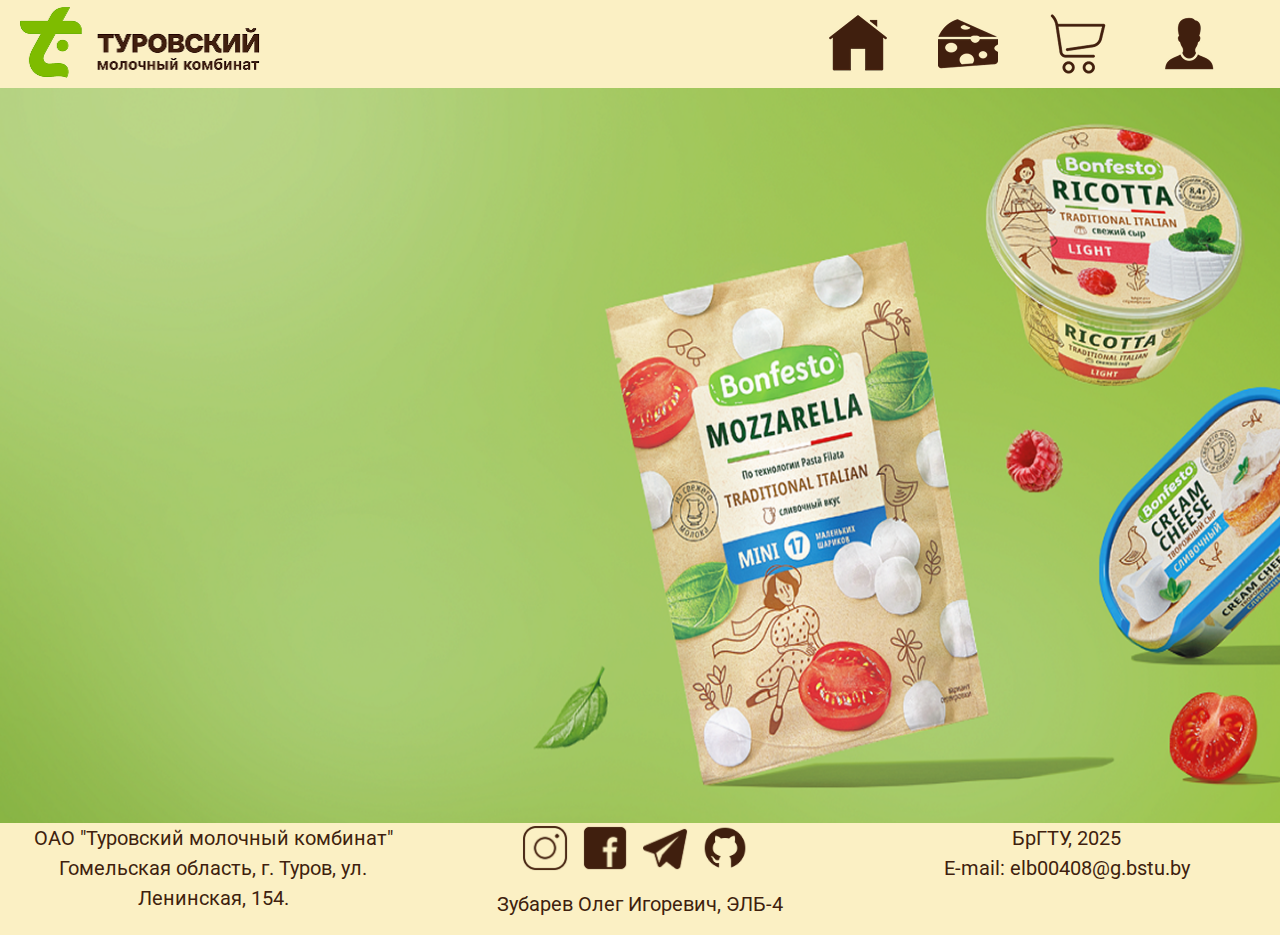
==== Вёрстка/TMK/index.html @ 8aff7058 "добавил вёрстку" ====
<!DOCTYPE html>
<html lang="ru">
<head>
    <meta charset="UTF-8">
    <meta name="viewport" content="width=device-width, initial-scale=1.0">
    <link rel="stylesheet" href="https://cdn.jsdelivr.net/npm/bootstrap@5.3.3/dist/css/bootstrap.min.css">
    <link rel="stylesheet" href="css/main.css">
    <link rel="shortcut icon" href="img/favicon.ico" type="image/x-icon">
    <link rel="preconnect" href="https://fonts.googleapis.com">
    <link rel="preconnect" href="https://fonts.gstatic.com" crossorigin>
    <link href="https://fonts.googleapis.com/css2?family=Roboto:ital,wght@0,100..900;1,100..900&display=swap" rel="stylesheet">
    <title>Интернет магазин</title>
</head>
<body>
    <div class="wrapper">
        <!--Header-->
        <header class="header">
            <div class="header-main">
                <div class="container-fluid">
                    <div class="row">
                        <div class="col-md-6">
                            <a class="navbar-brand" href="#">
                                <img src="img/logo.png" alt="Bootstrap" width="256" height="88">
                            </a>
                        </div>
                        <div class="col-md-6">
                            <div class="menu-item d-flex justify-content-end">
                                <div class="d-flex align-items-center">
                                    <ul class="menu-icons d-flex justify-content-center">
                                        <li><a href="#"><img class="menu-icons-item" src="img/home.png"></a></li>
                                        <li><a href="#"><img class="menu-icons-item" src="img/goods.png"></a></li>
                                        <li><a href="#"><img class="menu-icons-item" src="img/cart.png"></a></li>
                                        <li><a href="#"><img class="menu-icons-item" src="img/profile.png"></a></li>
                                    </ul>
                                </div>
                            </div>
                        </div>
                    </div>
                </div>
            </div>
        </header>
        <!-- #endregion -->

        <!--Content-->
        <main class="main">
            <div class="conteiner-fluid">
                <img style="width: 100%; height: 735px;" src="img/content.png">
            </div>
        </main>
        <!-- #endregion -->

        <!--Footer-->
        <footer class="footer">
            <div class="footer-main">
                <div class="container-fluid">
                    <div class="row">
                        <div class="col-md-4">
                            <p style="text-align: center;">
                                ОАО "Туровский молочный комбинат"<br>
                                Гомельская область, г. Туров, ул. Ленинская, 154.
                            </p>
                        </div>
                        <div class="col-md-4">
                            <ul class="social-icons d-flex justify-content-center">
                                <li><a href="#"><img class="social-icons-item" src="img/instagram.png"></a></li>
                                <li><a href="#"><img class="social-icons-item" src="img/facebook.png"></a></li>
                                <li><a href="#"><img class="social-icons-item" src="img/telegram.png"></a></li>
                                <li><a href="#"><img class="social-icons-item" src="img/git.png"></a></li>
                            </ul>
                            <p style="text-align: center;">Зубарев Олег Игоревич, ЭЛБ-4</p>
                        </div>
                        <div class="col-md-4">
                            <p style="text-align: center;">БрГТУ, 2025<br>
                            <a href="mailto:elb00408@g.bstu.by">E-mail: elb00408@g.bstu.by</a></p>
                        </div>
                    </div>
                </div>
            </div>
        </footer>
        <!-- #endregion -->
    </div>
    


    <script src="https://cdn.jsdelivr.net/npm/bootstrap@5.3.3/dist/js/bootstrap.bundle.min.js"></script>
    <script src="js/main.js"></script>
</body>
</html>
---- Вёрстка/TMK/css/main.css ----
:root{
    --bg-color: #FBF0C4;
    --text-color: #401F0E;
}
html, body{
    height: 100%;
}

body{
    margin: 0;
    padding: 0;
    min-width: 320px;
    font-family: 'Roboto', sans-serif;
    font-size: 20px;
    background-color: var(--bg-color);
    color: var(--text-color);
}

.wrapper{
    min-height: 100%;
    display: flex;
    flex-direction: column;
}

main.main{
    flex: 1 1 auto;
}

a{
    text-decoration: none;
    color: var(--text-color);
}


/* ============================ Header rules ==================================== */

ul.menu-icons{
    list-style: none;
    margin: 0;
    padding: 0;
}

ul.menu-icons li{
    margin-right: 50px;
}

.menu-item{
    height: 88px;
}

/* ============================ Content rules ==================================== */

/* ============================ Footer rules ==================================== */

ul.social-icons{
    list-style: none;
    padding: 0;
}

ul.social-icons li{
    margin-right: 10px;
}

.social-icons-item{
    width: 50px;
}
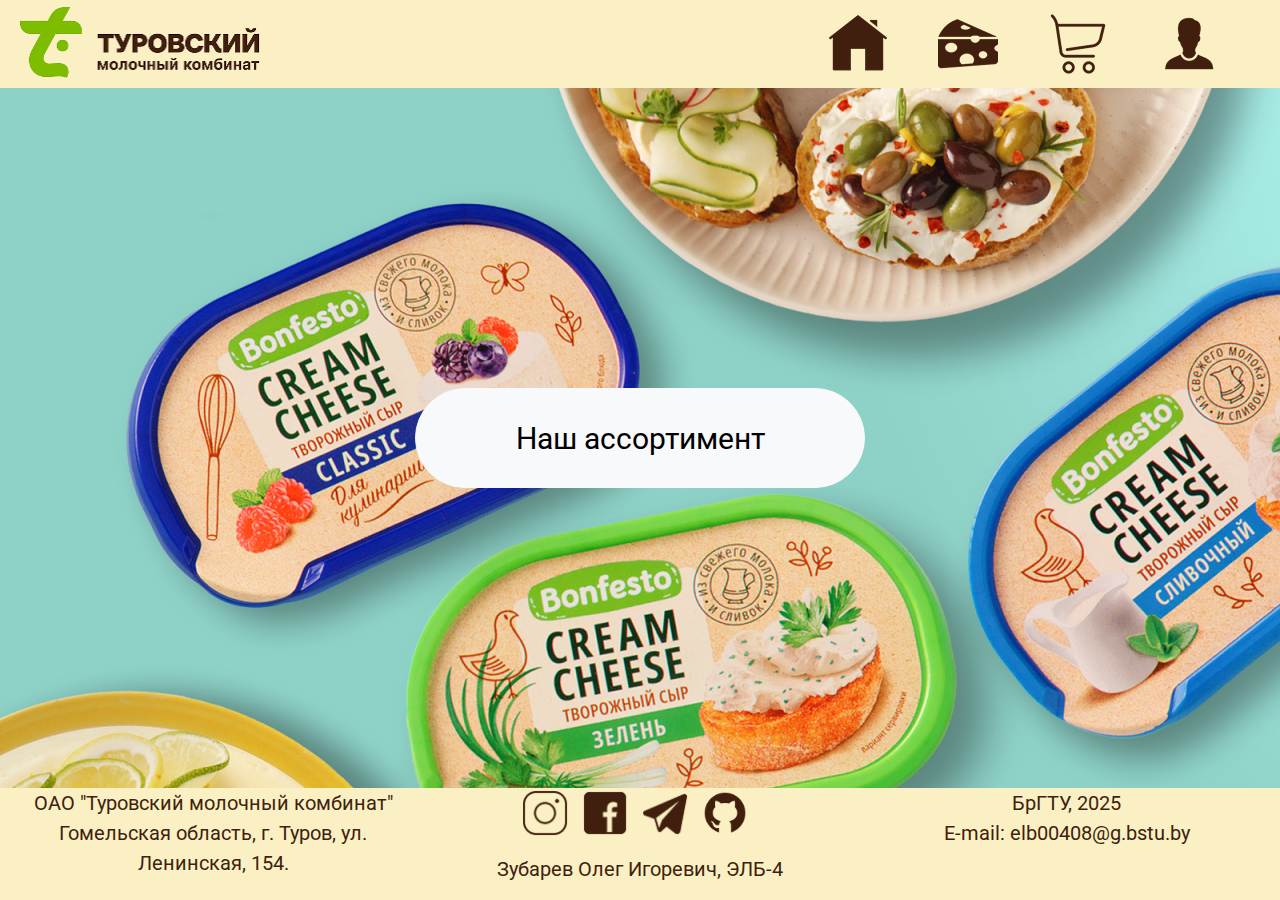
==== commit 432d825c: "вёрстка 18.03.2025" ====
--- a/Вёрстка/TMK/index.html
+++ b/Вёрстка/TMK/index.html
@@ -42,10 +42,8 @@
         <!-- #endregion -->
 
         <!--Content-->
-        <main class="main">
-            <div class="conteiner-fluid">
-                <img style="width: 100%; height: 735px;" src="img/content.png">
-            </div>
+        <main class="main d-flex justify-content-center" style="background-image: url('img/content.png');">
+            <button class="btn-main btn btn-light" type="button">Наш ассортимент</button>
         </main>
         <!-- #endregion -->
 
--- a/Вёрстка/TMK/css/main.css
+++ b/Вёрстка/TMK/css/main.css
@@ -24,6 +24,11 @@
 
 main.main{
     flex: 1 1 auto;
+    align-items: center;
+}
+
+.main-content{
+
 }
 
 a{
@@ -50,6 +55,13 @@
 
 /* ============================ Content rules ==================================== */
 
+.btn-main{
+    height: 100px;
+    width: 450px;
+    border-radius: 50px;
+    font-size: 30px;
+}
+
 /* ============================ Footer rules ==================================== */
 
 ul.social-icons{
